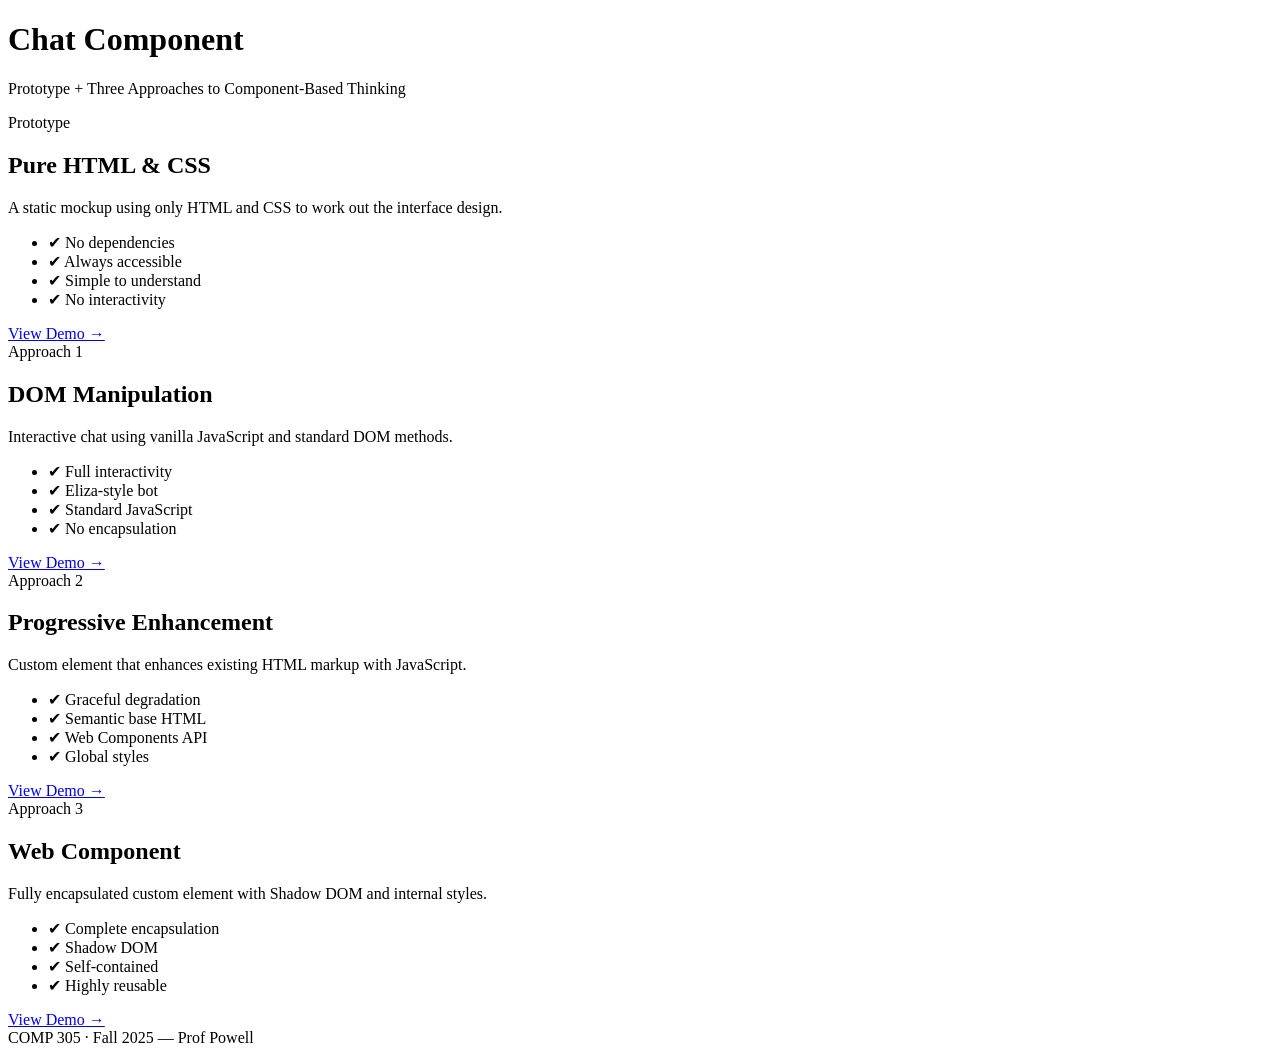
==== index.html @ dc7a5407 ":feat: index.html set for the main page" ====
<!doctype html>
<html lang="en">
<head>
  <meta charset="utf-8" />
  <meta name="viewport" content="width=device-width, initial-scale=1" />
  <title>Lab 6 - Component Approaches</title>
  <link rel="icon" href="data:," />
  <link rel="stylesheet" href="main.css" />
</head>
<body>
  <main class="wrap">
    <header>
      <h1 id="title">Chat Component</h1>
      <p>Prototype + Three Approaches to Component-Based Thinking</p>
    </header>

    <section class="grid">
      <!-- Prototype -->
      <article class="card">
        <span class="badge">Prototype</span>
        <h2>Pure HTML &amp; CSS</h2>
        <p class="lede">A static mockup using only HTML and CSS to work out the interface design.</p>
        <ul class="bullets" aria-label="Highlights">
          <li><span class="check">✔</span> No dependencies</li>
          <li><span class="check">✔</span> Always accessible</li>
          <li><span class="check">✔</span> Simple to understand</li>
          <li><span class="check">✔</span> No interactivity</li>
        </ul>
        <div class="actions">
          <a class="demo" href="chat-prototype-html-css/index.html">View Demo →</a>
        </div>
      </article>

      <!-- Approach 1 -->
      <article class="card">
        <span class="badge approach1">Approach 1</span>
        <h2>DOM Manipulation</h2>
        <p class="lede">Interactive chat using vanilla JavaScript and standard DOM methods.</p>
        <ul class="bullets">
          <li><span class="check">✔</span> Full interactivity</li>
          <li><span class="check">✔</span> Eliza-style bot</li>
          <li><span class="check">✔</span> Standard JavaScript</li>
          <li><span class="check">✔</span> No encapsulation</li>
        </ul>
        <div class="actions">
          <a class="demo" href="chat-dom/index.html">View Demo →</a>
        </div>
      </article>

      <!-- Approach 2 -->
      <article class="card">
        <span class="badge approach2">Approach 2</span>
        <h2>Progressive Enhancement</h2>
        <p class="lede">Custom element that enhances existing HTML markup with JavaScript.</p>
        <ul class="bullets">
          <li><span class="check">✔</span> Graceful degradation</li>
          <li><span class="check">✔</span> Semantic base HTML</li>
          <li><span class="check">✔</span> Web Components API</li>
          <li><span class="check">✔</span> Global styles</li>
        </ul>
        <div class="actions">
          <a class="demo" href="chat-webcomponent-pe/index.html">View Demo →</a>
        </div>
      </article>

      <!-- Approach 3 -->
      <article class="card">
        <span class="badge approach3">Approach 3</span>
        <h2>Web Component</h2>
        <p class="lede">Fully encapsulated custom element with Shadow DOM and internal styles.</p>
        <ul class="bullets">
          <li><span class="check">✔</span> Complete encapsulation</li>
          <li><span class="check">✔</span> Shadow DOM</li>
          <li><span class="check">✔</span> Self-contained</li>
          <li><span class="check">✔</span> Highly reusable</li>
        </ul>
        <div class="actions">
          <a class="demo" href="chat-webcomponent-gd/index.html">View Demo →</a>
        </div>
      </article>
    </section>

    <footer>
      COMP 305 &middot; Fall 2025 — Prof Powell
    </footer>
  </main>
</body>
</html>
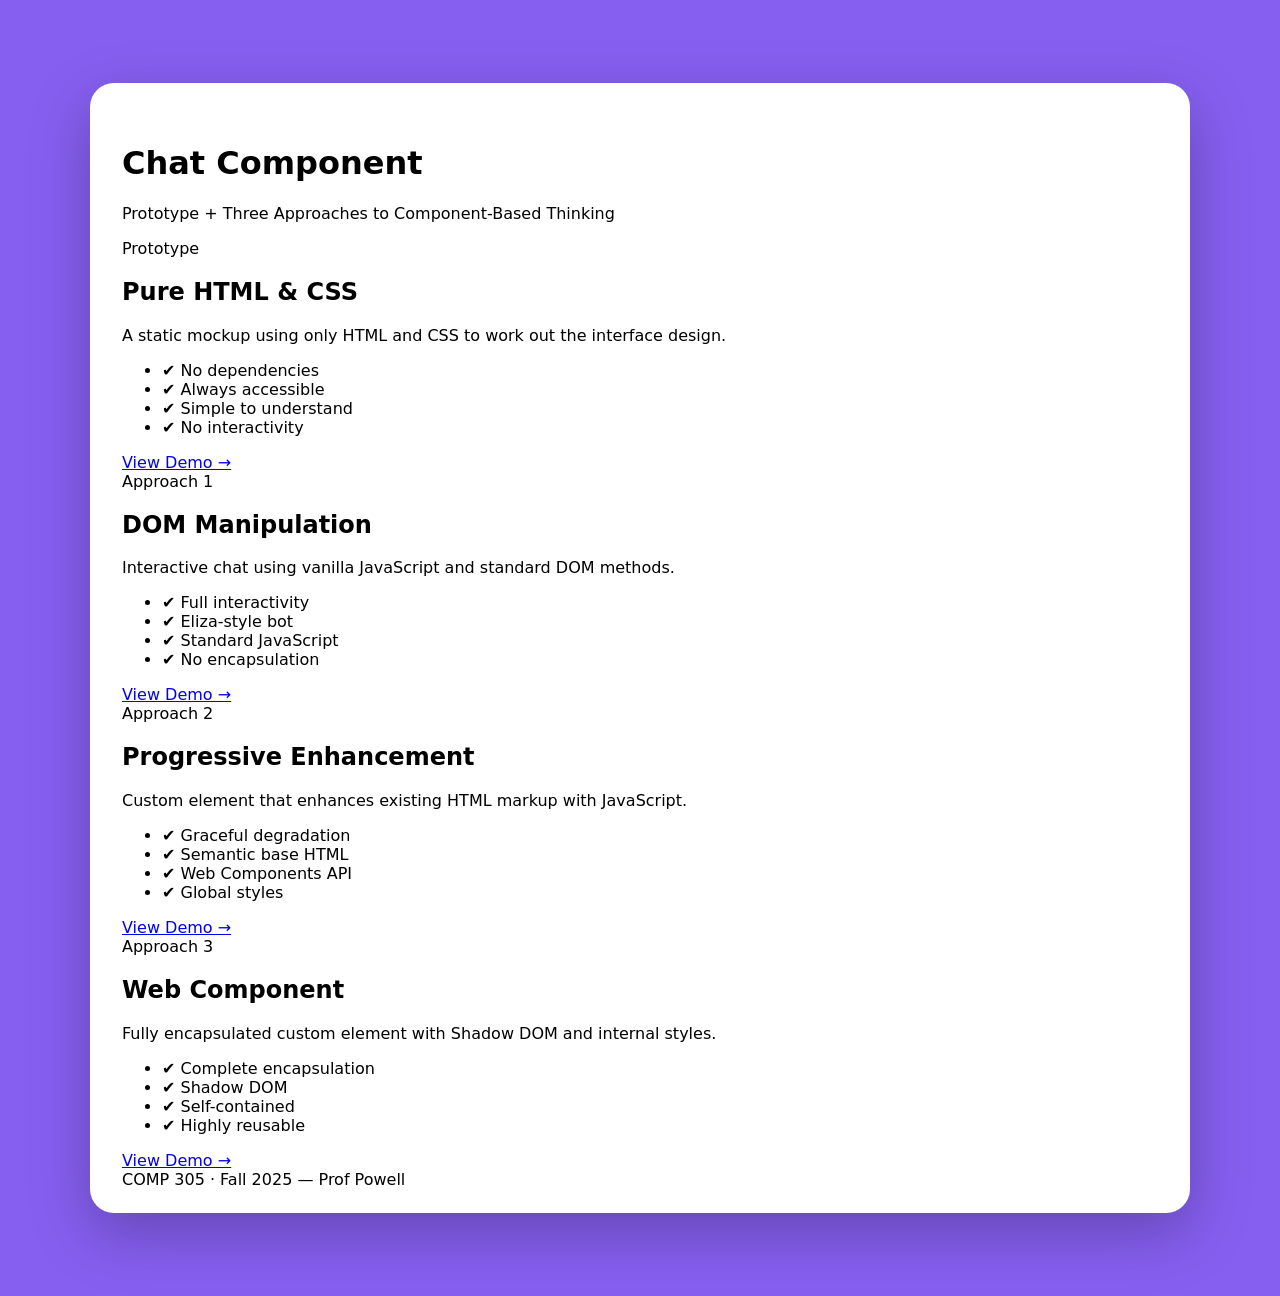
==== commit b3e28bd3: "feat(main):added styling to the main page body and background" ====
--- a/index.html
+++ b/index.html
@@ -5,7 +5,7 @@
   <meta name="viewport" content="width=device-width, initial-scale=1" />
   <title>Lab 6 - Component Approaches</title>
   <link rel="icon" href="data:," />
-  <link rel="stylesheet" href="main.css" />
+  <link rel="stylesheet" href="styles.css" />
 </head>
 <body>
   <main class="wrap">
--- a/styles.css
+++ b/styles.css
@@ -0,0 +1,36 @@
+:root{
+  --mainbg:rgb(134, 95, 240);
+  --bg1:rgb(100, 103, 242); 
+  --bg2:rgb(59, 130, 246); 
+  --bg3:rgb(37, 99, 235);
+  --card:white;
+   --text:black; 
+   --subtext:lightgrey; 
+   --line:rgb(226, 232, 240);
+  --accent:rgb(37, 99, 235); 
+  --checks:rgb(16, 185, 129); 
+  --radius:16px;
+}
+
+* {
+     box-sizing:border-box;
+ }
+html,body { 
+    height: 120%; 
+    margin:0; }
+
+body{
+  font-family:system-ui, -apple-system, Segoe UI, Roboto, Helvetica, Arial, sans-serif;
+  color:var(--ink);
+  background: var(--mainbg);
+  display:flex; align-items:center; justify-content:center; padding:32px;
+}
+
+.wrap{
+  width:min(1100px, 95vw);
+  background:var(--card);
+  border-radius:24px;
+  box-shadow:0 20px 60px rgba(0,0,0,.25);
+  padding:40px 32px 24px;
+}
+
